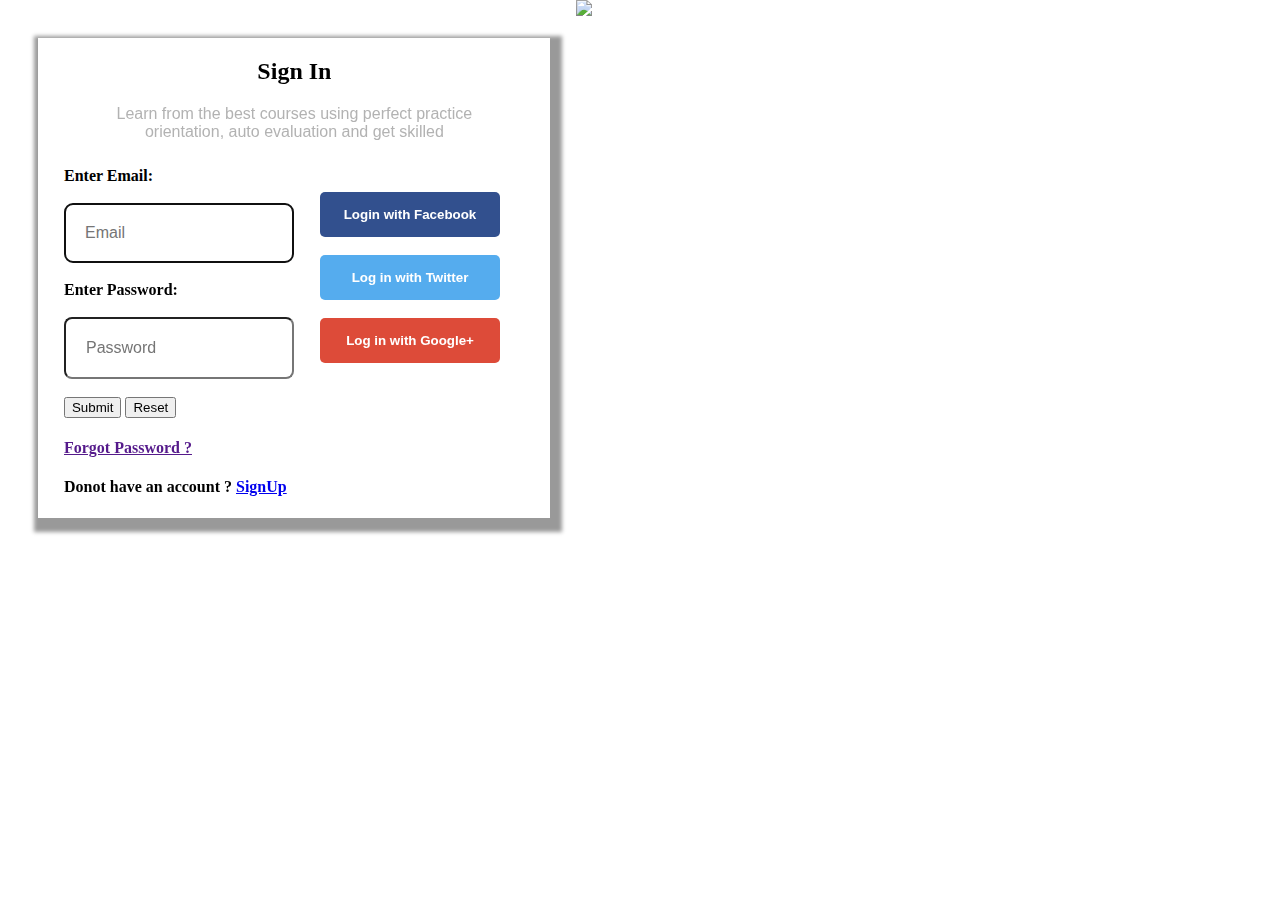
==== signIn.html @ 3b3a242e "Done" ====
<html>
		<head>
			<title>SignIn</title>
			<link rel="icon" href="./images/favicon.jpg" type="img/x-icon">
		</head>
	<head>
	<link rel="stylesheet" type="text/css" href="signIn.css">
	</head>
	
	<body>
	<script src="signIn.js"></script>
	<div class="form" >
            <h2 id="h2">Sign In</h2>
            <div class="topParagraph">
                <p>Learn from the best courses using perfect practice orientation, auto evaluation and get skilled</p>
            </div>
			<div class="left">
				<form id="formDetails" onsubmit="validateForm()">
					<b>Enter Email:<b><br><br>
					<input type="email" id="email" placeholder="Email" autocomplete="off" required autofocus><br><br>
					<b>Enter Password:<br><br>
                    <input type="password" id="password" placeholder="Password" autocomplete="off" required><br><br>
                    <button class="formBotton" type="submit" onclick="checkRollno()" value="Submit">Submit</button>
					<button class="formButton" type="reset" >Reset</button>
				</form>
				<h4><a href="">Forgot Password ?</a></h4>
				<h4>Donot have an account ? <a href="./SignUp.html">SignUp</a></h4> 
			</div>
			
			<!--<p> OR </p>-->
			<div class="right">
			<button class="btn" id="b1" onclick="facebook()"><b>Login with Facebook</b></button><br><br>
			<button class="btn" id="b2" onclick="twitter()"><b>Log in with Twitter</b></button><br><br>
			<button class="btn" id="b3" onclick="google()"><b>Log in with Google+</b></button><br><br>
			
			</div> 
	</div>
	<div class="sideImage">
		<img src="./images/SignInBackground.png" >
	</div>
	</body>
</html>
---- signIn.css ----
body{
    margin: 0;
    padding:0;
}
.form{
	display:inline-block;
	height:auto;
	width:40%;
	box-shadow: 4px 6px 4px 8px rgba(0, 0, 0, 0.4);
	margin-left:3%;
	margin-top:3%;
}
.topParagraph{
    width:80%;
    text-align:center;
    color:rgba(128, 128, 128, 0.603);
    margin-left:10%;
    margin-bottom:5%;
    font-family: Arial, Helvetica, sans-serif;
}
.sideImage{
    float:right;
    width:55%;
}
.left{
    width:45%;
    float:left;
    margin-left:5%;
}
.right{
    float:right;
    width:45%;
    margin-top:5%;
}
input{
    padding:20px;
    width:100%;
    border-radius:8px;
    font-size:16px;
}
input:focus {
    border:1px solid lightblue;
    border-radius:8px;
}
#h2{
	text-align:center;
}
#b2
{
	background-color:#55ACEE;
}
#b3
{
	background-color:#DD4B39;
}
#b1
{
	background-color:#32508E;
}
a:hover,a:focus
{
	opacity:0.2;
}
.btn{
	display:inline-block;
	padding: 15px;
	width: 180px;
	border:none;
	border-radius:5px;
	
}

.btn:hover
{
	transition:all 0.5s ease;
	transform:scale(1.1);
	cursor:pointer;
}
.btn b{
	color:white;
}
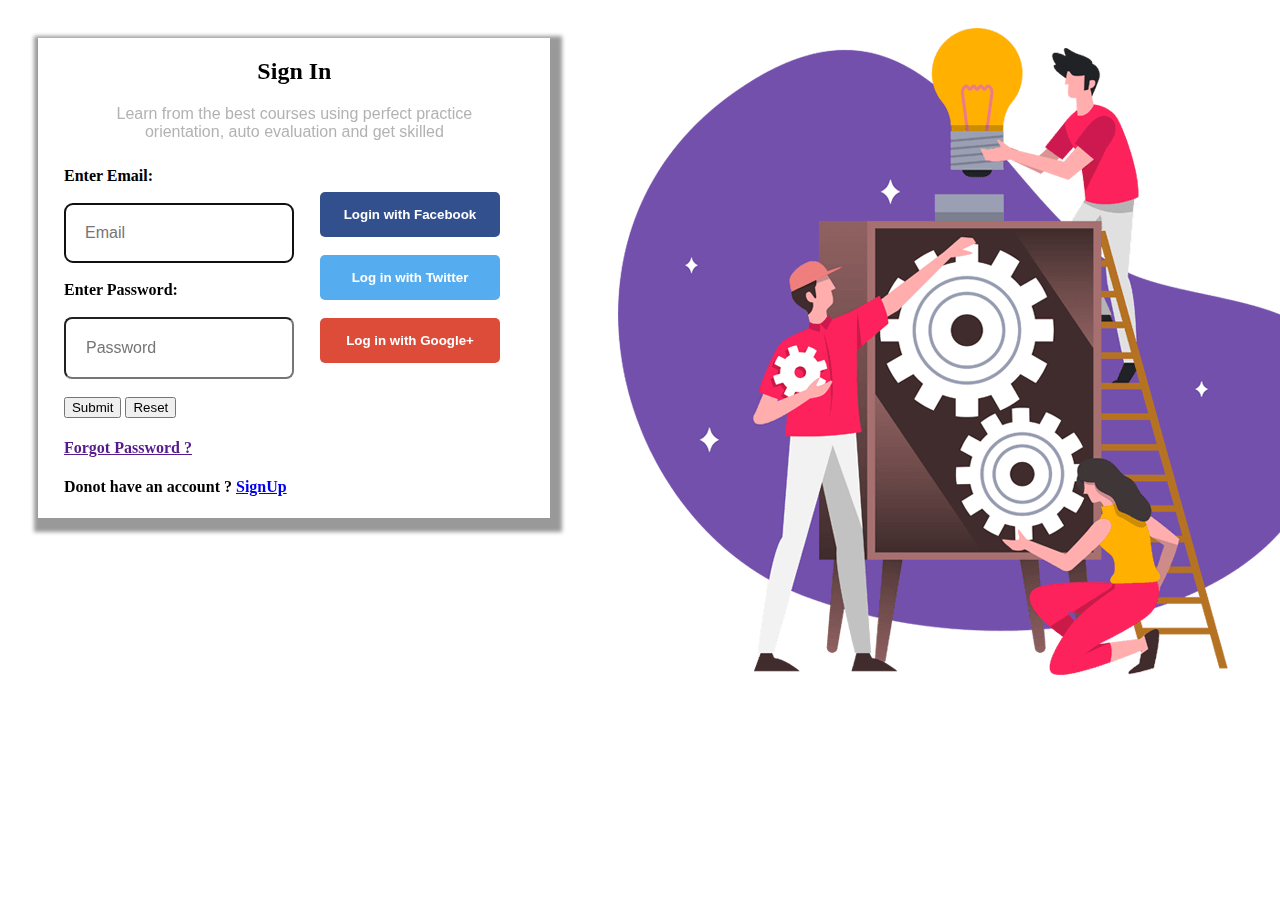
==== commit 70d785bf: "new" ====
--- a/signIn.html
+++ b/signIn.html
@@ -36,7 +36,7 @@
 			</div> 
 	</div>
 	<div class="sideImage">
-		<img src="./images/SignInBackground.png" >
+		<img src="./images/signInBackground.png" >
 	</div>
 	</body>
 </html>
